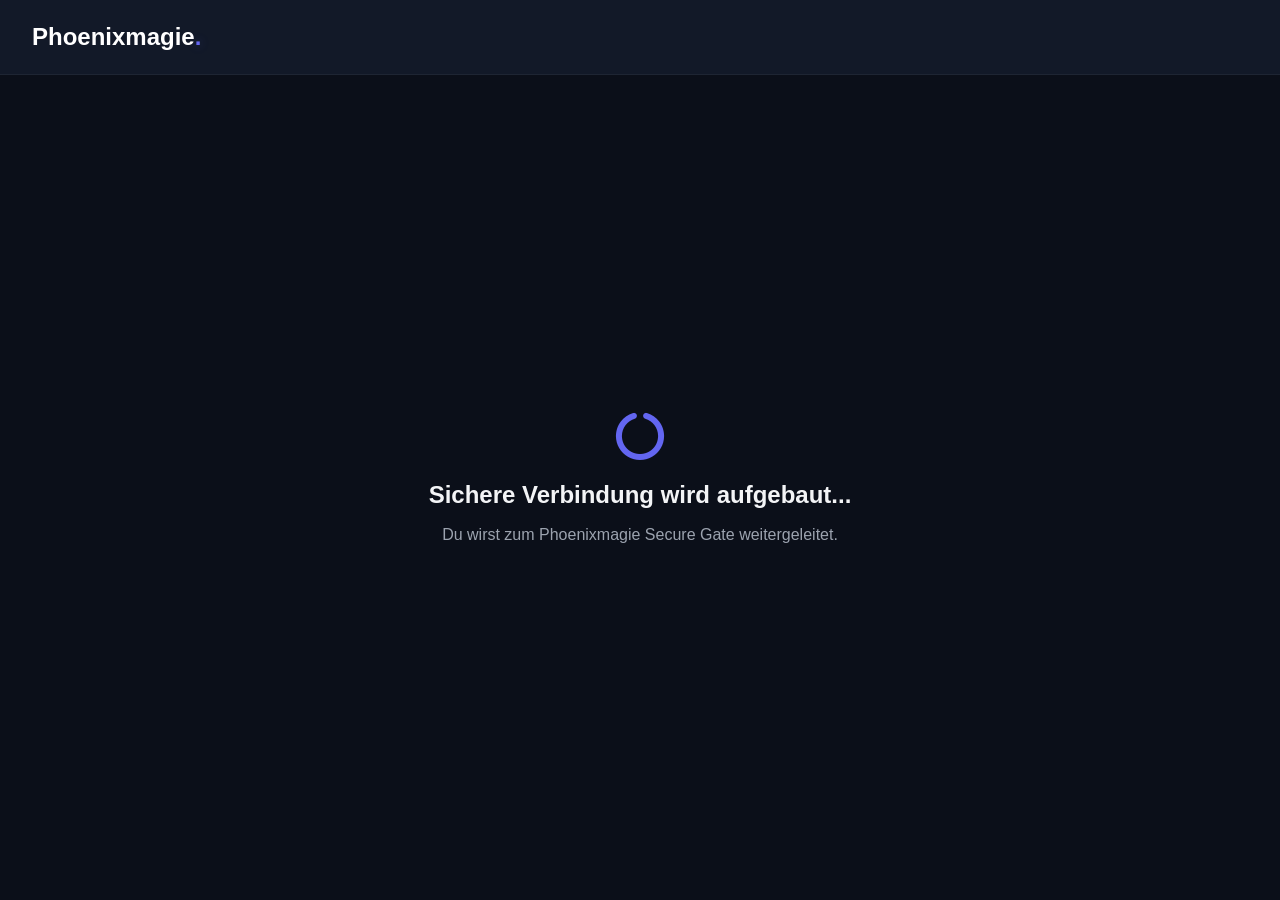
==== login.html @ 8db2424a "login.html erstellen" ====
<!DOCTYPE html>
<html lang="de">
<head>
    <meta charset="UTF-8">
    <meta name="viewport" content="width=device-width, initial-scale=1.0">
    <title>Phoenixmagie - Authentifizierung</title>
    <link rel="stylesheet" href="https://cdnjs.cloudflare.com/ajax/libs/font-awesome/6.4.0/css/all.min.css">
    <link rel="stylesheet" href="style.css">
</head>
<body>

    <nav class="navbar">
        <a href="index.html" class="logo">Phoenixmagie<span>.</span></a>
    </nav>

    <main class="container status-wrapper">
        <div id="loadingState" class="loader-container">
            <i class="fa-solid fa-circle-notch spinner"></i>
            <h2>Sichere Verbindung wird aufgebaut...</h2>
            <p style="color: var(--text-muted); margin-top: 0.5rem;">Du wirst zum Phoenixmagie Secure Gate weitergeleitet.</p>
        </div>

        <div id="errorState" class="alert-box" style="display: none;">
            <i class="fa-solid fa-triangle-exclamation" style="font-size: 2.5rem; margin-bottom: 1rem;"></i>
            <h3 id="errorTitle">Authentifizierungsfehler</h3>
            <p id="errorDescription" style="font-size: 0.95rem; margin-top: 0.5rem;"></p>
            <a href="index.html" class="btn btn-secondary" style="margin-top: 1.5rem;">Zurück zur Startseite</a>
        </div>
    </main>

    <script src="login.js"></script>
</body>
</html>
---- style.css ----
:root {
    --bg-color: #0b0f19;       
    --card-bg: #151c2c;        
    --accent-color: #6366f1;   
    --accent-glow: rgba(99, 102, 241, 0.4); 
    --text-main: #f3f4f6;      
    --text-muted: #9ca3af;    
    --nav-height: 75px;        
    --success: #10b981;
}

* { 
    margin: 0; 
    padding: 0; 
    box-sizing: border-box; 
    font-family: 'Segoe UI', -apple-system, BlinkMacSystemFont, sans-serif; 
}

body { 
    background-color: var(--bg-color); 
    color: var(--text-main); 
    overflow-x: hidden; 
    line-height: 1.6; 
    display: flex; 
    flex-direction: column; 
    min-height: 100vh; 
}

/* Navbar */
.navbar { 
    height: var(--nav-height); 
    background-color: rgba(21, 28, 44, 0.85); 
    backdrop-filter: blur(12px); 
    border-bottom: 1px solid rgba(255, 255, 255, 0.05); 
    display: flex; 
    justify-content: space-between; 
    align-items: center; 
    padding: 0 2rem; 
    position: fixed; 
    top: 0; 
    left: 0; 
    width: 100%; 
    z-index: 1000; 
}

.logo { 
    font-size: 1.5rem; 
    font-weight: 800; 
    color: #fff; 
    text-decoration: none; 
}

.logo span { 
    color: var(--accent-color); 
    text-shadow: 0 0 10px var(--accent-glow); 
}

.nav-links {
    display: flex;
    align-items: center;
    gap: 1.5rem;
}

.nav-links a {
    color: var(--text-muted);
    text-decoration: none;
    font-size: 0.95rem;
    font-weight: 500;
    transition: color 0.2s ease;
}

.nav-links a:hover, .nav-links a.active {
    color: #fff;
}

/* Layout Container */
.container {
    flex: 1;
    max-width: 1100px;
    width: 100%;
    margin: 0 auto;
    padding: calc(var(--nav-height) + 3rem) 1.5rem 4rem 1.5rem;
}

/* Cards & Layout */
.card {
    background: var(--card-bg); 
    border: 1px solid rgba(255, 255, 255, 0.05); 
    border-radius: 16px; 
    padding: 3rem 2.5rem; 
    box-shadow: 0 15px 35px rgba(0, 0, 0, 0.4);
}

.welcome-card {
    text-align: center;
    max-width: 700px;
    margin: 0 auto 3rem auto;
    background: radial-gradient(circle at top, rgba(99, 102, 241, 0.1) 0%, transparent 70%), var(--card-bg);
}

.welcome-card h1 {
    font-size: 2.2rem;
    font-weight: 800;
    margin-bottom: 1rem;
}

.welcome-card p {
    color: var(--text-muted);
    margin-bottom: 2rem;
    font-size: 1.1rem;
}

/* Utilities & Buttons */
.gradient-text {
    background: linear-gradient(45deg, #fff, var(--accent-color)); 
    -webkit-background-clip: text; 
    -webkit-text-fill-color: transparent;
}

.massive-icon {
    font-size: 4rem;
    color: var(--accent-color);
    margin-bottom: 1.5rem;
    filter: drop-shadow(0 0 15px var(--accent-glow));
}

.massive-icon.success-color {
    color: var(--success);
    filter: drop-shadow(0 0 15px rgba(16, 185, 129, 0.4));
}

.btn {
    display: inline-flex;
    align-items: center;
    gap: 8px;
    padding: 0.75rem 1.75rem;
    font-size: 0.95rem;
    font-weight: 600;
    border-radius: 8px;
    cursor: pointer;
    border: none;
    text-decoration: none;
    transition: all 0.2s ease;
}

.btn-primary {
    background: var(--accent-color); 
    color: #fff; 
    box-shadow: 0 4px 15px var(--accent-glow);
}

.btn-primary:hover {
    transform: translateY(-2px); 
    box-shadow: 0 6px 20px rgba(99, 102, 241, 0.6);
}

.btn-secondary {
    background: rgba(255, 255, 255, 0.08);
    color: #fff;
    border: 1px solid rgba(255, 255, 255, 0.1);
}

.btn-secondary:hover {
    background: rgba(255, 255, 255, 0.15);
    transform: translateY(-2px);
}

/* Features Grid */
.features-grid {
    display: grid;
    grid-template-columns: repeat(auto-fit, minmax(280px, 1fr));
    gap: 1.5rem;
}

.feature-item {
    padding: 2rem;
    text-align: left;
}

.feature-icon {
    font-size: 1.8rem;
    color: var(--accent-color);
    margin-bottom: 1rem;
}

.feature-item h3 {
    font-size: 1.25rem;
    margin-bottom: 0.5rem;
}

.feature-item p {
    color: var(--text-muted);
    font-size: 0.95rem;
}

/* Loader / Status-Ansichten auf Login-Seite */
.status-wrapper {
    display: flex;
    justify-content: center;
    align-items: center;
    min-height: 50vh;
}

.loader-container {
    text-align: center;
}

.spinner {
    font-size: 3rem;
    color: var(--accent-color);
    animation: spin 1s linear infinite;
    margin-bottom: 1rem;
}

@keyframes spin {
    0% { transform: rotate(0deg); }
    100% { transform: rotate(360deg); }
}

.alert-box {
    background: rgba(239, 68, 68, 0.1);
    border: 1px solid #ef4444;
    color: #f87171;
    padding: 1.5rem;
    border-radius: 12px;
    text-align: center;
    max-width: 450px;
}
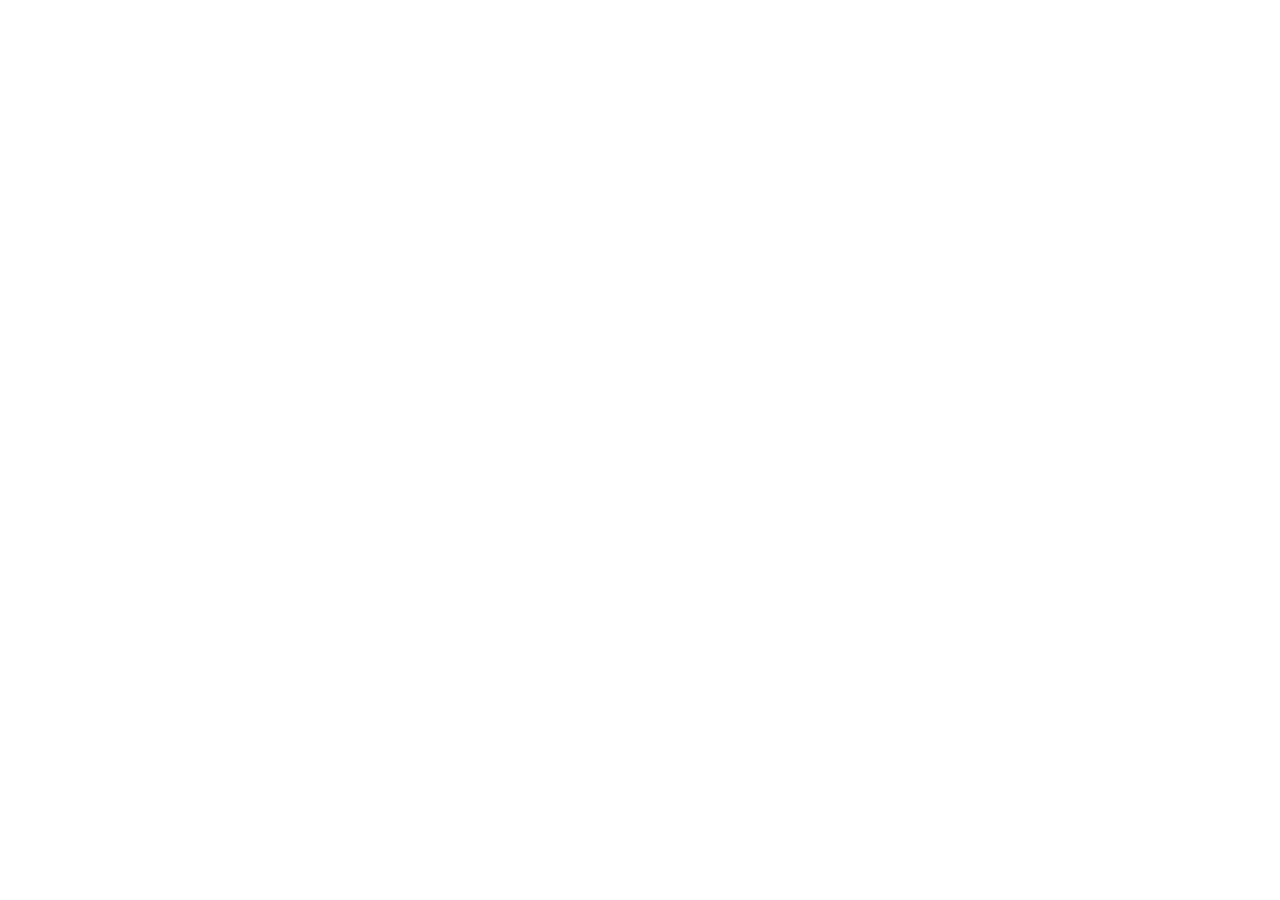
==== commit c2d00d8f: "Aktualisieren von login.html" ====
--- a/login.html
+++ b/login.html
@@ -16,18 +16,74 @@
     <main class="container status-wrapper">
         <div id="loadingState" class="loader-container">
             <i class="fa-solid fa-circle-notch spinner"></i>
-            <h2>Sichere Verbindung wird aufgebaut...</h2>
-            <p style="color: var(--text-muted); margin-top: 0.5rem;">Du wirst zum Phoenixmagie Secure Gate weitergeleitet.</p>
+            <h2 id="loadingTitle">Sichere Verbindung wird aufgebaut...</h2>
+            <p id="loadingDescription" style="color: var(--text-muted); margin-top: 0.5rem;">Du wirst zum Phoenixmagie Secure Gate weitergeleitet.</p>
         </div>
 
         <div id="errorState" class="alert-box" style="display: none;">
-            <i class="fa-solid fa-triangle-exclamation" style="font-size: 2.5rem; margin-bottom: 1rem;"></i>
+            <i class="fa-solid fa-triangle-exclamation" style="font-size: 2.5rem; margin-bottom: 1rem; color: #ff4d4d;"></i>
             <h3 id="errorTitle">Authentifizierungsfehler</h3>
             <p id="errorDescription" style="font-size: 0.95rem; margin-top: 0.5rem;"></p>
             <a href="index.html" class="btn btn-secondary" style="margin-top: 1.5rem;">Zurück zur Startseite</a>
         </div>
     </main>
 
-    <script src="login.js"></script>
+    <script>
+        const PHOENIX_SSO_BASE = "https://phoenixmagie.vercel.app"; 
+        const currentUrl = window.location.href.split('?')[0];
+
+        const loadingState = document.getElementById('loadingState');
+        const loadingTitle = document.getElementById('loadingTitle');
+        const loadingDescription = document.getElementById('loadingDescription');
+        const errorState = document.getElementById('errorState');
+        const errorTitle = document.getElementById('errorTitle');
+        const errorDescription = document.getElementById('errorDescription');
+
+        // Hilfsfunktion zur Anzeige von Fehlern
+        function showError(title, msg) {
+            loadingState.style.display = 'none';
+            errorState.style.display = 'block';
+            errorTitle.innerText = title;
+            errorDescription.innerText = msg;
+        }
+
+        // URL-Parameter auslesen (?code=...)
+        const urlParams = new URLSearchParams(window.location.search);
+        const ssoCode = urlParams.get('code');
+
+        if (ssoCode) {
+            // FALL 1: Nutzer kommt vom SSO-Server zurück und bringt einen Code mit
+            loadingTitle.innerText = "Konto wird verifiziert...";
+            loadingDescription.innerText = "Bitte warte einen Moment, während wir deine Daten prüfen.";
+
+            fetch(`${PHOENIX_SSO_BASE}/api/extern/login?code=${ssoCode}`)
+                .then(res => res.json())
+                .then(data => {
+                    if (data.success) {
+                        loadingTitle.innerText = "Erfolgreich eingeloggt!";
+                        loadingDescription.innerText = `Willkommen zurück, ${data.username}! Du wirst weitergeleitet...`;
+                        
+                        // Session lokal speichern
+                        localStorage.setItem("currentUser", data.username);
+
+                        // URL säubern und nach 1.5 Sekunden zur Startseite
+                        window.history.replaceState({}, document.title, currentUrl);
+                        setTimeout(() => { window.location.href = "index.html"; }, 1500);
+                    } else {
+                        showError("Phoenixmagie Fehler", data.error || "Der Validierungscode ist ungültig.");
+                        window.history.replaceState({}, document.title, currentUrl);
+                    }
+                })
+                .catch(err => {
+                    showError("Verbindungsfehler", "Es konnte keine Verbindung zu Phoenixmagie hergestellt werden.");
+                    window.history.replaceState({}, document.title, currentUrl);
+                });
+        } else {
+            // FALL 2: Die Seite wird direkt aufgerufen -> Weiterleitung zum Login-Server einleiten
+            setTimeout(() => {
+                window.location.href = `${PHOENIX_SSO_BASE}/user/extern/login?redirect=${encodeURIComponent(currentUrl)}`;
+            }, 1000); // 1 Sekunde Verzögerung für eine geschmeidige UX
+        }
+    </script>
 </body>
 </html>
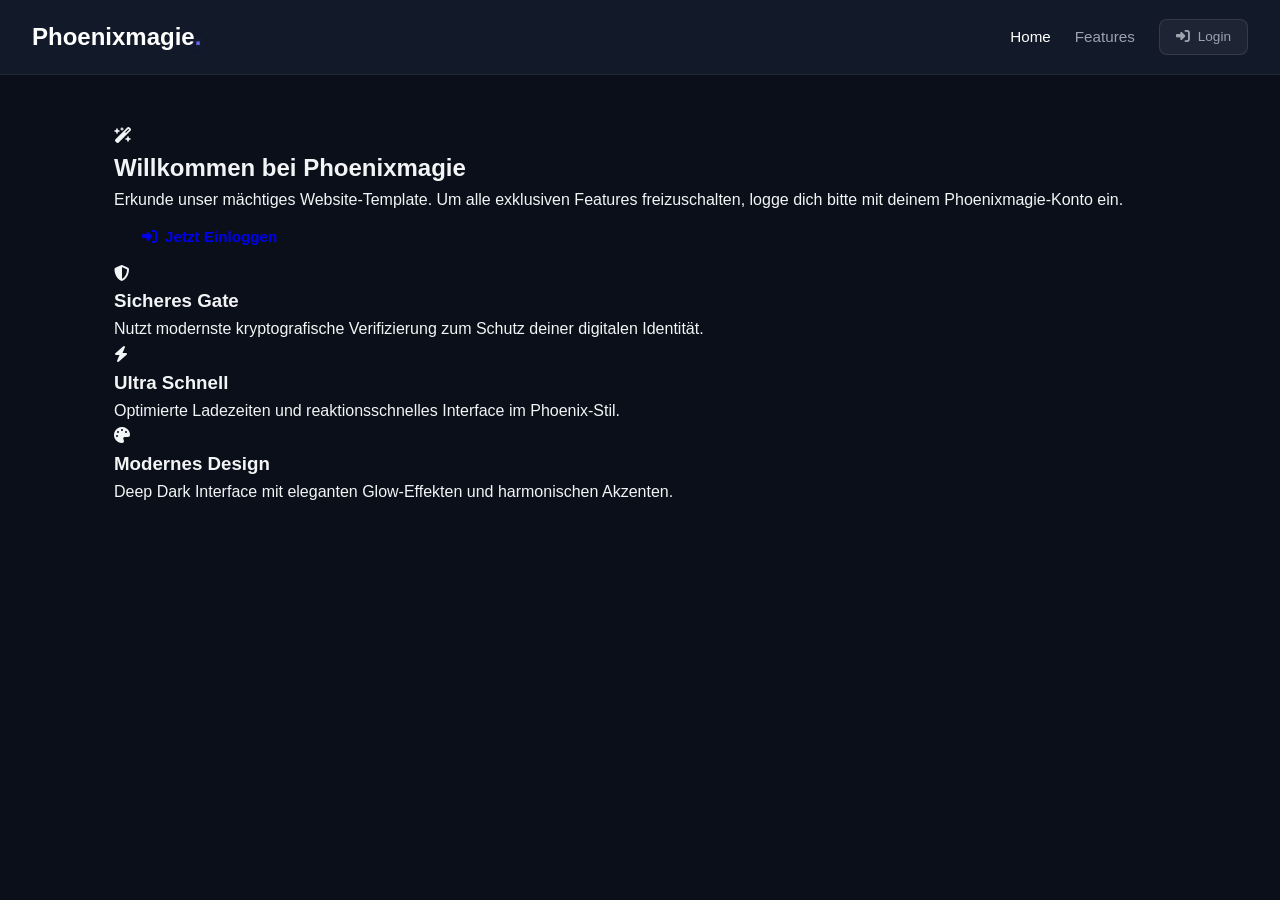
==== commit 415abf65: "Aktualisieren von login.html" ====
--- a/login.html
+++ b/login.html
@@ -3,7 +3,7 @@
 <head>
     <meta charset="UTF-8">
     <meta name="viewport" content="width=device-width, initial-scale=1.0">
-    <title>Phoenixmagie - Authentifizierung</title>
+    <title>Phoenixmagie - Template Home</title>
     <link rel="stylesheet" href="https://cdnjs.cloudflare.com/ajax/libs/font-awesome/6.4.0/css/all.min.css">
     <link rel="stylesheet" href="style.css">
 </head>
@@ -11,79 +11,54 @@
 
     <nav class="navbar">
         <a href="index.html" class="logo">Phoenixmagie<span>.</span></a>
+        <div class="nav-links">
+            <a href="index.html" class="active">Home</a>
+            <a href="#features">Features</a>
+            <div id="navUserStatus">
+                </div>
+        </div>
     </nav>
 
-    <main class="container status-wrapper">
-        <div id="loadingState" class="loader-container">
-            <i class="fa-solid fa-circle-notch spinner"></i>
-            <h2 id="loadingTitle">Sichere Verbindung wird aufgebaut...</h2>
-            <p id="loadingDescription" style="color: var(--text-muted); margin-top: 0.5rem;">Du wirst zum Phoenixmagie Secure Gate weitergeleitet.</p>
-        </div>
+    <main class="container">
+        <section class="welcome-card card">
+            <div id="guestView">
+                <i class="fa-solid fa-wand-magic-sparkles massive-icon"></i>
+                <h1>Willkommen bei <span class="gradient-text">Phoenixmagie</span></h1>
+                <p>Erkunde unser mächtiges Website-Template. Um alle exklusiven Features freizuschalten, logge dich bitte mit deinem Phoenixmagie-Konto ein.</p>
+                <a href="login.html" class="btn btn-primary">
+                    <i class="fa-solid fa-right-to-bracket"></i> Jetzt Einloggen
+                </a>
+            </div>
 
-        <div id="errorState" class="alert-box" style="display: none;">
-            <i class="fa-solid fa-triangle-exclamation" style="font-size: 2.5rem; margin-bottom: 1rem; color: #ff4d4d;"></i>
-            <h3 id="errorTitle">Authentifizierungsfehler</h3>
-            <p id="errorDescription" style="font-size: 0.95rem; margin-top: 0.5rem;"></p>
-            <a href="index.html" class="btn btn-secondary" style="margin-top: 1.5rem;">Zurück zur Startseite</a>
-        </div>
+            <div id="userView" style="display: none;">
+                <i class="fa-solid fa-fire-blur massive-icon success-color"></i>
+                <h1>Willkommen zurück, <span id="usernameDisplay" class="gradient-text">[Username]</span>!</h1>
+                <p>Du bist erfolgreich über das sichere Phoenixmagie Gate verifiziert. Dir stehen nun alle Beispiel-Inhalte uneingeschränkt zur Verfügung.</p>
+                <button id="logoutBtn" class="btn btn-secondary">
+                    <i class="fa-solid fa-right-from-bracket"></i> Abmelden
+                </button>
+            </div>
+        </section>
+
+        <section id="features" class="features-grid">
+            <div class="card feature-item">
+                <i class="fa-solid fa-shield-halved feature-icon"></i>
+                <h3>Sicheres Gate</h3>
+                <p>Nutzt modernste kryptografische Verifizierung zum Schutz deiner digitalen Identität.</p>
+            </div>
+            <div class="card feature-item">
+                <i class="fa-solid fa-bolt feature-icon"></i>
+                <h3>Ultra Schnell</h3>
+                <p>Optimierte Ladezeiten und reaktionsschnelles Interface im Phoenix-Stil.</p>
+            </div>
+            <div class="card feature-item">
+                <i class="fa-solid fa-palette feature-icon"></i>
+                <h3>Modernes Design</h3>
+                <p>Deep Dark Interface mit eleganten Glow-Effekten und harmonischen Akzenten.</p>
+            </div>
+        </section>
     </main>
 
-    <script>
-        const PHOENIX_SSO_BASE = "https://phoenixmagie.vercel.app"; 
-        const currentUrl = window.location.href.split('?')[0];
-
-        const loadingState = document.getElementById('loadingState');
-        const loadingTitle = document.getElementById('loadingTitle');
-        const loadingDescription = document.getElementById('loadingDescription');
-        const errorState = document.getElementById('errorState');
-        const errorTitle = document.getElementById('errorTitle');
-        const errorDescription = document.getElementById('errorDescription');
-
-        // Hilfsfunktion zur Anzeige von Fehlern
-        function showError(title, msg) {
-            loadingState.style.display = 'none';
-            errorState.style.display = 'block';
-            errorTitle.innerText = title;
-            errorDescription.innerText = msg;
-        }
-
-        // URL-Parameter auslesen (?code=...)
-        const urlParams = new URLSearchParams(window.location.search);
-        const ssoCode = urlParams.get('code');
-
-        if (ssoCode) {
-            // FALL 1: Nutzer kommt vom SSO-Server zurück und bringt einen Code mit
-            loadingTitle.innerText = "Konto wird verifiziert...";
-            loadingDescription.innerText = "Bitte warte einen Moment, während wir deine Daten prüfen.";
-
-            fetch(`${PHOENIX_SSO_BASE}/api/extern/login?code=${ssoCode}`)
-                .then(res => res.json())
-                .then(data => {
-                    if (data.success) {
-                        loadingTitle.innerText = "Erfolgreich eingeloggt!";
-                        loadingDescription.innerText = `Willkommen zurück, ${data.username}! Du wirst weitergeleitet...`;
-                        
-                        // Session lokal speichern
-                        localStorage.setItem("currentUser", data.username);
-
-                        // URL säubern und nach 1.5 Sekunden zur Startseite
-                        window.history.replaceState({}, document.title, currentUrl);
-                        setTimeout(() => { window.location.href = "index.html"; }, 1500);
-                    } else {
-                        showError("Phoenixmagie Fehler", data.error || "Der Validierungscode ist ungültig.");
-                        window.history.replaceState({}, document.title, currentUrl);
-                    }
-                })
-                .catch(err => {
-                    showError("Verbindungsfehler", "Es konnte keine Verbindung zu Phoenixmagie hergestellt werden.");
-                    window.history.replaceState({}, document.title, currentUrl);
-                });
-        } else {
-            // FALL 2: Die Seite wird direkt aufgerufen -> Weiterleitung zum Login-Server einleiten
-            setTimeout(() => {
-                window.location.href = `${PHOENIX_SSO_BASE}/user/extern/login?redirect=${encodeURIComponent(currentUrl)}`;
-            }, 1000); // 1 Sekunde Verzögerung für eine geschmeidige UX
-        }
-    </script>
+    <script src="script.js"></script>
 </body>
 </html>
--- a/style.css
+++ b/style.css
@@ -73,62 +73,79 @@
     color: #fff;
 }
 
-/* Layout Container */
+/* Layout Container (Optimiert für vertikale Zentrierung) */
 .container {
     flex: 1;
     max-width: 1100px;
     width: 100%;
     margin: 0 auto;
     padding: calc(var(--nav-height) + 3rem) 1.5rem 4rem 1.5rem;
-}
-
-/* Cards & Layout */
-.card {
-    background: var(--card-bg); 
-    border: 1px solid rgba(255, 255, 255, 0.05); 
-    border-radius: 16px; 
-    padding: 3rem 2.5rem; 
-    box-shadow: 0 15px 35px rgba(0, 0, 0, 0.4);
-}
-
-.welcome-card {
+    display: flex;
+    flex-direction: column;
+}
+
+/* --- DESIGN FÜR DIE AUTHENTIFIZIERUNGSSEITE --- */
+
+.status-wrapper {
+    justify-content: center; /* Zentriert Inhalt vertikal */
+    align-items: center;     /* Zentriert Inhalt horizontal */
+    min-height: calc(100vh - var(--nav-height) - 7rem); /* Füllt exakt den verbleibenden Bildschirm */
+}
+
+.loader-container {
     text-align: center;
-    max-width: 700px;
-    margin: 0 auto 3rem auto;
-    background: radial-gradient(circle at top, rgba(99, 102, 241, 0.1) 0%, transparent 70%), var(--card-bg);
-}
-
-.welcome-card h1 {
-    font-size: 2.2rem;
-    font-weight: 800;
-    margin-bottom: 1rem;
-}
-
-.welcome-card p {
-    color: var(--text-muted);
-    margin-bottom: 2rem;
-    font-size: 1.1rem;
-}
-
-/* Utilities & Buttons */
-.gradient-text {
-    background: linear-gradient(45deg, #fff, var(--accent-color)); 
-    -webkit-background-clip: text; 
+    background: radial-gradient(circle at center, rgba(99, 102, 241, 0.08) 0%, transparent 75%);
+    padding: 3rem;
+    border-radius: 24px;
+}
+
+.loader-container h2 {
+    font-size: 1.8rem;
+    font-weight: 700;
+    margin-bottom: 0.5rem;
+    background: linear-gradient(45deg, #fff, var(--text-muted));
+    -webkit-background-clip: text;
     -webkit-text-fill-color: transparent;
 }
 
-.massive-icon {
-    font-size: 4rem;
+.spinner {
+    font-size: 3.5rem;
     color: var(--accent-color);
+    animation: spin 1s cubic-bezier(0.4, 0, 0.2, 1) infinite; /* Weichere Drehanimation */
     margin-bottom: 1.5rem;
     filter: drop-shadow(0 0 15px var(--accent-glow));
 }
 
-.massive-icon.success-color {
-    color: var(--success);
-    filter: drop-shadow(0 0 15px rgba(16, 185, 129, 0.4));
-}
-
+@keyframes spin {
+    0% { transform: rotate(0deg); }
+    100% { transform: rotate(360deg); }
+}
+
+.alert-box {
+    background: linear-gradient(135deg, rgba(239, 68, 68, 0.1) 0%, rgba(239, 68, 68, 0.02) 100%);
+    border: 1px solid rgba(239, 68, 68, 0.3);
+    box-shadow: 0 15px 35px rgba(239, 68, 68, 0.1);
+    color: #f87171;
+    padding: 3rem 2.5rem;
+    border-radius: 16px;
+    text-align: center;
+    max-width: 450px;
+    width: 100%;
+    animation: fadeIn 0.3s ease-out;
+}
+
+.alert-box h3 {
+    font-size: 1.4rem;
+    color: #fff;
+    margin-top: 0.5rem;
+}
+
+@keyframes fadeIn {
+    from { opacity: 0; transform: translateY(10px); }
+    to { opacity: 1; transform: translateY(0); }
+}
+
+/* Allgemeine Buttons (Für den Zurück-Button) */
 .btn {
     display: inline-flex;
     align-items: center;
@@ -143,86 +160,60 @@
     transition: all 0.2s ease;
 }
 
-.btn-primary {
-    background: var(--accent-color); 
-    color: #fff; 
-    box-shadow: 0 4px 15px var(--accent-glow);
-}
-
-.btn-primary:hover {
-    transform: translateY(-2px); 
-    box-shadow: 0 6px 20px rgba(99, 102, 241, 0.6);
-}
-
 .btn-secondary {
-    background: rgba(255, 255, 255, 0.08);
+    background: rgba(255, 255, 255, 0.05);
     color: #fff;
     border: 1px solid rgba(255, 255, 255, 0.1);
 }
 
 .btn-secondary:hover {
-    background: rgba(255, 255, 255, 0.15);
+    background: rgba(255, 255, 255, 0.12);
+    border-color: rgba(255, 255, 255, 0.2);
     transform: translateY(-2px);
 }
-
-/* Features Grid */
-.features-grid {
-    display: grid;
-    grid-template-columns: repeat(auto-fit, minmax(280px, 1fr));
-    gap: 1.5rem;
-}
-
-.feature-item {
-    padding: 2rem;
-    text-align: left;
-}
-
-.feature-icon {
-    font-size: 1.8rem;
-    color: var(--accent-color);
-    margin-bottom: 1rem;
-}
-
-.feature-item h3 {
-    font-size: 1.25rem;
-    margin-bottom: 0.5rem;
-}
-
-.feature-item p {
-    color: var(--text-muted);
-    font-size: 0.95rem;
-}
-
-/* Loader / Status-Ansichten auf Login-Seite */
-.status-wrapper {
-    display: flex;
-    justify-content: center;
-    align-items: center;
-    min-height: 50vh;
-}
-
-.loader-container {
-    text-align: center;
-}
-
-.spinner {
-    font-size: 3rem;
-    color: var(--accent-color);
-    animation: spin 1s linear infinite;
-    margin-bottom: 1rem;
-}
-
-@keyframes spin {
-    0% { transform: rotate(0deg); }
-    100% { transform: rotate(360deg); }
-}
-
-.alert-box {
-    background: rgba(239, 68, 68, 0.1);
-    border: 1px solid #ef4444;
-    color: #f87171;
-    padding: 1.5rem;
-    border-radius: 12px;
-    text-align: center;
-    max-width: 450px;
-}+/* --- CUSTOM CURSOR STYLES --- */
+
+/* Versteckt den Standard-Cursor auf dem Desktop */
+@media (pointer: fine) {
+    body, a, button {
+        cursor: none !important;
+    }
+
+    .custom-cursor-dot,
+    .custom-cursor-outline {
+        position: fixed;
+        top: 0;
+        left: 0;
+        pointer-events: none; /* Verhindert, dass der Cursor Klicks blockiert */
+        z-index: 9999;
+        border-radius: 50%;
+        transition: transform 0.08s cubic-bezier(0.25, 1, 0.5, 1), background-color 0.2s, border-color 0.2s;
+        will-change: transform;
+    }
+
+    /* Der kleine Kern in der Mitte */
+    .custom-cursor-dot {
+        width: 6px;
+        height: 6px;
+        background-color: #fff;
+        box-shadow: 0 0 10px var(--accent-glow);
+    }
+
+    /* Der äußere, hinterherziehende Ring */
+    .custom-cursor-outline {
+        width: 30px;
+        height: 30px;
+        border: 1.5px solid var(--accent-color);
+        box-shadow: 0 0 15px rgba(99, 102, 241, 0.2);
+        /* Etwas verzögerte Transition für den Nachzieheffekt */
+        transition: transform 0.2s cubic-bezier(0.25, 1, 0.5, 1), background-color 0.2s, border-color 0.2s;
+    }
+}
+
+/* Auf Touch-Geräten (Smartphones/Tablets) deaktivieren, da dort kein Cursor existiert */
+@media (pointer: coarse) {
+    .custom-cursor-dot,
+    .custom-cursor-outline {
+        display: none !important;
+    }
+}
